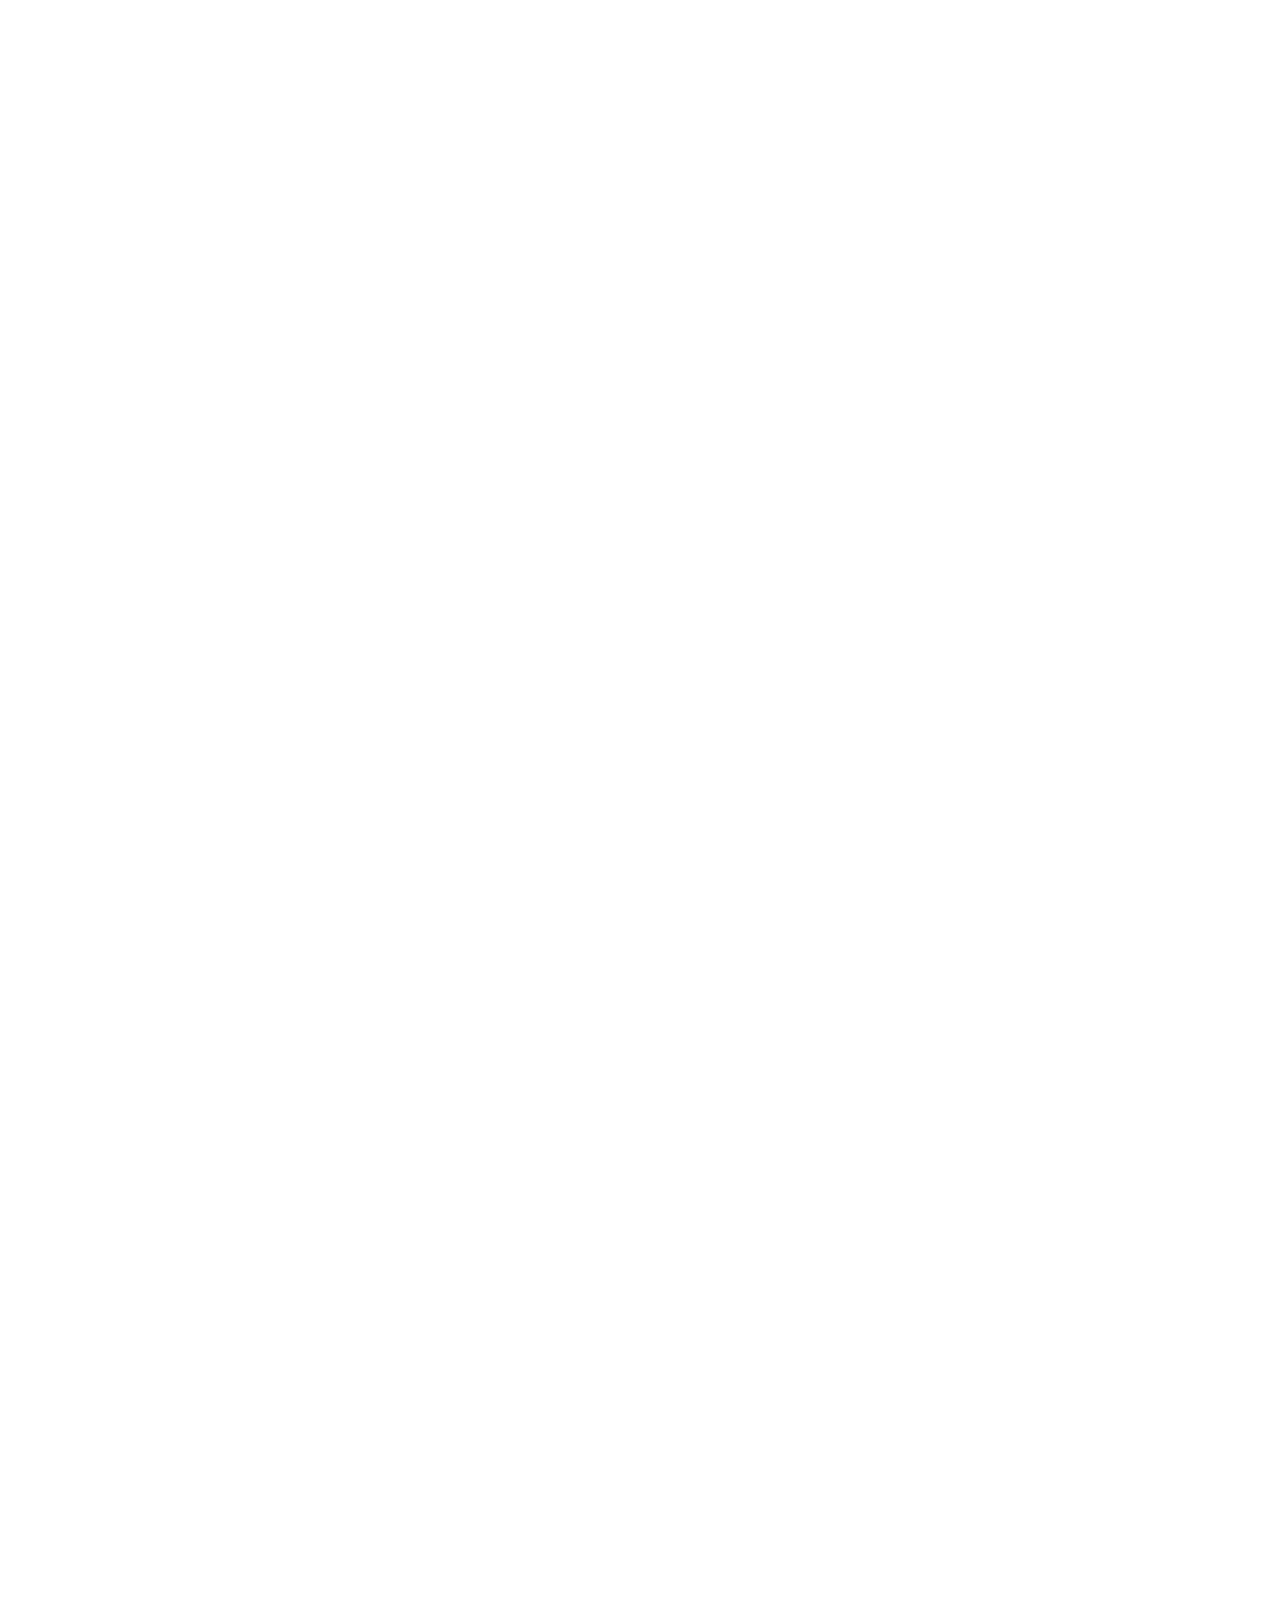
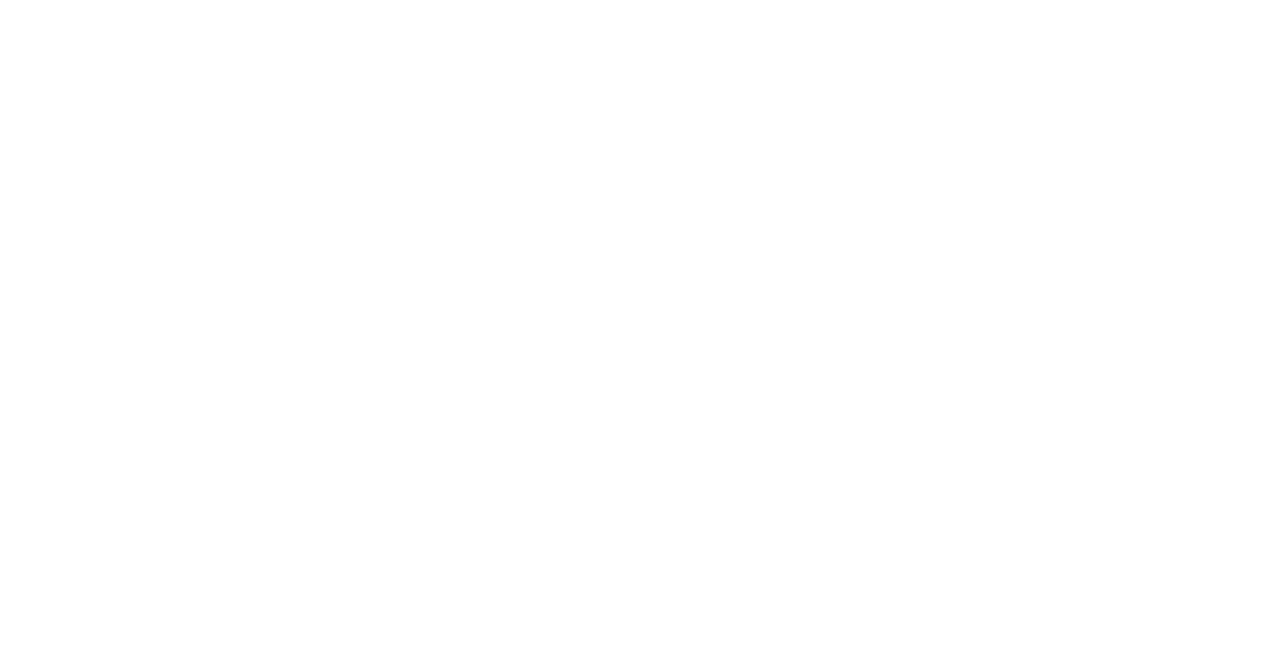
==== index.html @ 2db026e5 "Add files via upload" ====
<!-- mercury -->
<!DOCTYPE html>
<html lang="en">
  <head>
    <meta charset="UTF-8" />
    <meta name="viewport" content="width=75%, initial-scale=1.0">
    <title>Inner Solar System</title>
    <style>
      html,
body {
  width: 2000px;
  height: 2000px;;
}
div {
  width: 100%;
  height: 100%;
}
body {

  margin: 0;
  display: flex;
  align-items: center;
  justify-content: center;
  background-image: url('space1.jpeg');
  overflow: scroll;

}
.container {
  margin: 150px;
  font-size: 50px;
  width: 2500px;
  height: 2500px;
  position: absolute;
}
.sun {
  position: absolute;
  top: 1300px;
  left: 1300px;
  width: 200px;
  height: 200px;
}
.sunb {
  background-image: url("Sun.png");
  top: 0px;
  position: absolute;
  left: 0px;
  width: 150px;
  height: 150px;
  background-size: 100% 100%;
  filter: drop-shadow(0 0 50px yellow);
  animation: orbit 26.6s linear infinite;
}

.venus,
.mercury,
.earth,
.emoon,
.mars {
  position: absolute;
  border-style: solid;
  border-color: white transparent transparent transparent;
  border-width: 0.5px 0.5px 0 0;
  border-radius: 50%;
}
.mercury {
  top: 1095px;
  left: 1095px;
  width: 580px;
  height: 580px;
  animation: orbit 8.8s linear infinite;
  z-index: 4;
}
.venus {
  top: 860px;
  left: 860px;
  width: 1080px;
  height: 1080px;
  animation: orbit 819791.666663s linear infinite;
  z-index: 3;
}
.earth {
  top: 640px;
  left: 640px;
  width: 1500px;
  height: 1500px;
  animation: orbit 36.5s linear infinite;
  z-index: 2;
}
.emoon {
  top: 200px;
  right: 200px;
  width: 40px;
  height: 40px;
  animation: orbit 3s linear infinite;
  z-index: 1;
}

.mars {
  top: 409px;
  left: 409px;
  width: 1980px;
  height: 1980px;
  animation: orbit 68.7s linear infinite;
  z-index: 1;
}

.venus::before,
.mercury::before,
.earth::before,
.emoon::before,
.mars::before {
  content: "";
  position: absolute;
  border-radius: 50%;
}
.mercuryb {
  position: absolute;
  top: 80px;
  right: 80px;
  width: 10px;
  height: 10px;
  background-color: transparent;
  background-image: url('Mercury.png');
  background-repeat: no-repeat;
  animation: orbit 5.9s linear infinite;
  background-size: 100% 100%;
}

.mercuryb:hover {
  top: 110px;
  right: -130px;
  transform: scale(1.5);
}
.mercury::before {
  top: 85px;
  right: 85px;
  width: 0.2439px;
  height: 0.2439px;
  background-color: darkgray;
}
.venusb {
  position: absolute;
  top: 147px;
  right: 150px;
  width: 20px;
  height: 20px;
  background-color: transparent;
  background-image: url('venus.png');
  background-repeat: no-repeat;
  background-size: 100% 100%;
  animation: orbit 24.3s linear infinite;
}
.venusb:hover {
  transform: scale(1.5);
}
.venus::before {
  top: 155px;
  right: 155px;
  width: 6.0518px;
  height: 6.0518px;
  background-color: red;
}
.earthb {
  position: absolute;
  top: 210px;
  right: 209px;
  width: 21px;
  height: 21px;
  background-color: transparent;
  z-index: 5;
  background-image: url('earth.png');
  background-repeat: no-repeat;
  background-size: 100% 100%;
  animation: orbit 1s linear infinite;
}
.earthb:hover {
  position: absolute;
  background-color: transparent;
  background-image: url('earth.png');
  background-repeat: no-repeat;
  transform: scale(1.5);
}
.earth::before {
  top: 219px;
  right: 219px;
  width: 0.637px;
  height: 0.637px;
  background-color: aqua;
}
.emoon::before {
  top: 3px;
  right: 3px;
  width: 0.17374px;
  height: 0.17374px;
  background-color: silver;
}
.marsb {
  position: absolute;
  top: 273px;
  right: 260px;
  width: 50px;
  height: 50px;
  background-image: url('mars.png');
  background-repeat: no-repeat;
  background-size: 100% 100%;
  animation: orbit 1.025s linear infinite;
}
.marsb:hover {
  transform: scale(1.5);
}
.mars::before {
  top: 3px;
  right: 3px;
  width: 0.2439px;
  height: 0.24394px;
  background-color: orangered;
}
@keyframes orbit {
  to {
    transform: rotate(360deg);
  }
}

    </style>
  </head>
  <body>
    <div class="container">
      <a href="https://solarsystem.nasa.gov/planets/sun/overview/"
        ><div class="sun">
          <div class="sunb"></div></div
      ></a>
      <div class="mercury">
        <a href="https://solarsystem.nasa.gov/planets/mercury/overview/"
          ><div class="mercuryb"></div>
        </a>
      </div>
      <div class="venus">
        <a href="https://solarsystem.nasa.gov/planets/venus/overview/"
          ><div class="venusb"></div
        ></a>
      </div>
      <div class="earth">
        <a href="https://solarsystem.nasa.gov/planets/earth/overview/"
          ><div class="earthb"></div
        ></a>
        <div class="emoon"></div>
      </div>
      <div class="mars">
        <a href="https://solarsystem.nasa.gov/planets/mars/overview/"
          ><div class="marsb"></div
        ></a>
      </div>
    </div>
  </body>
</html>
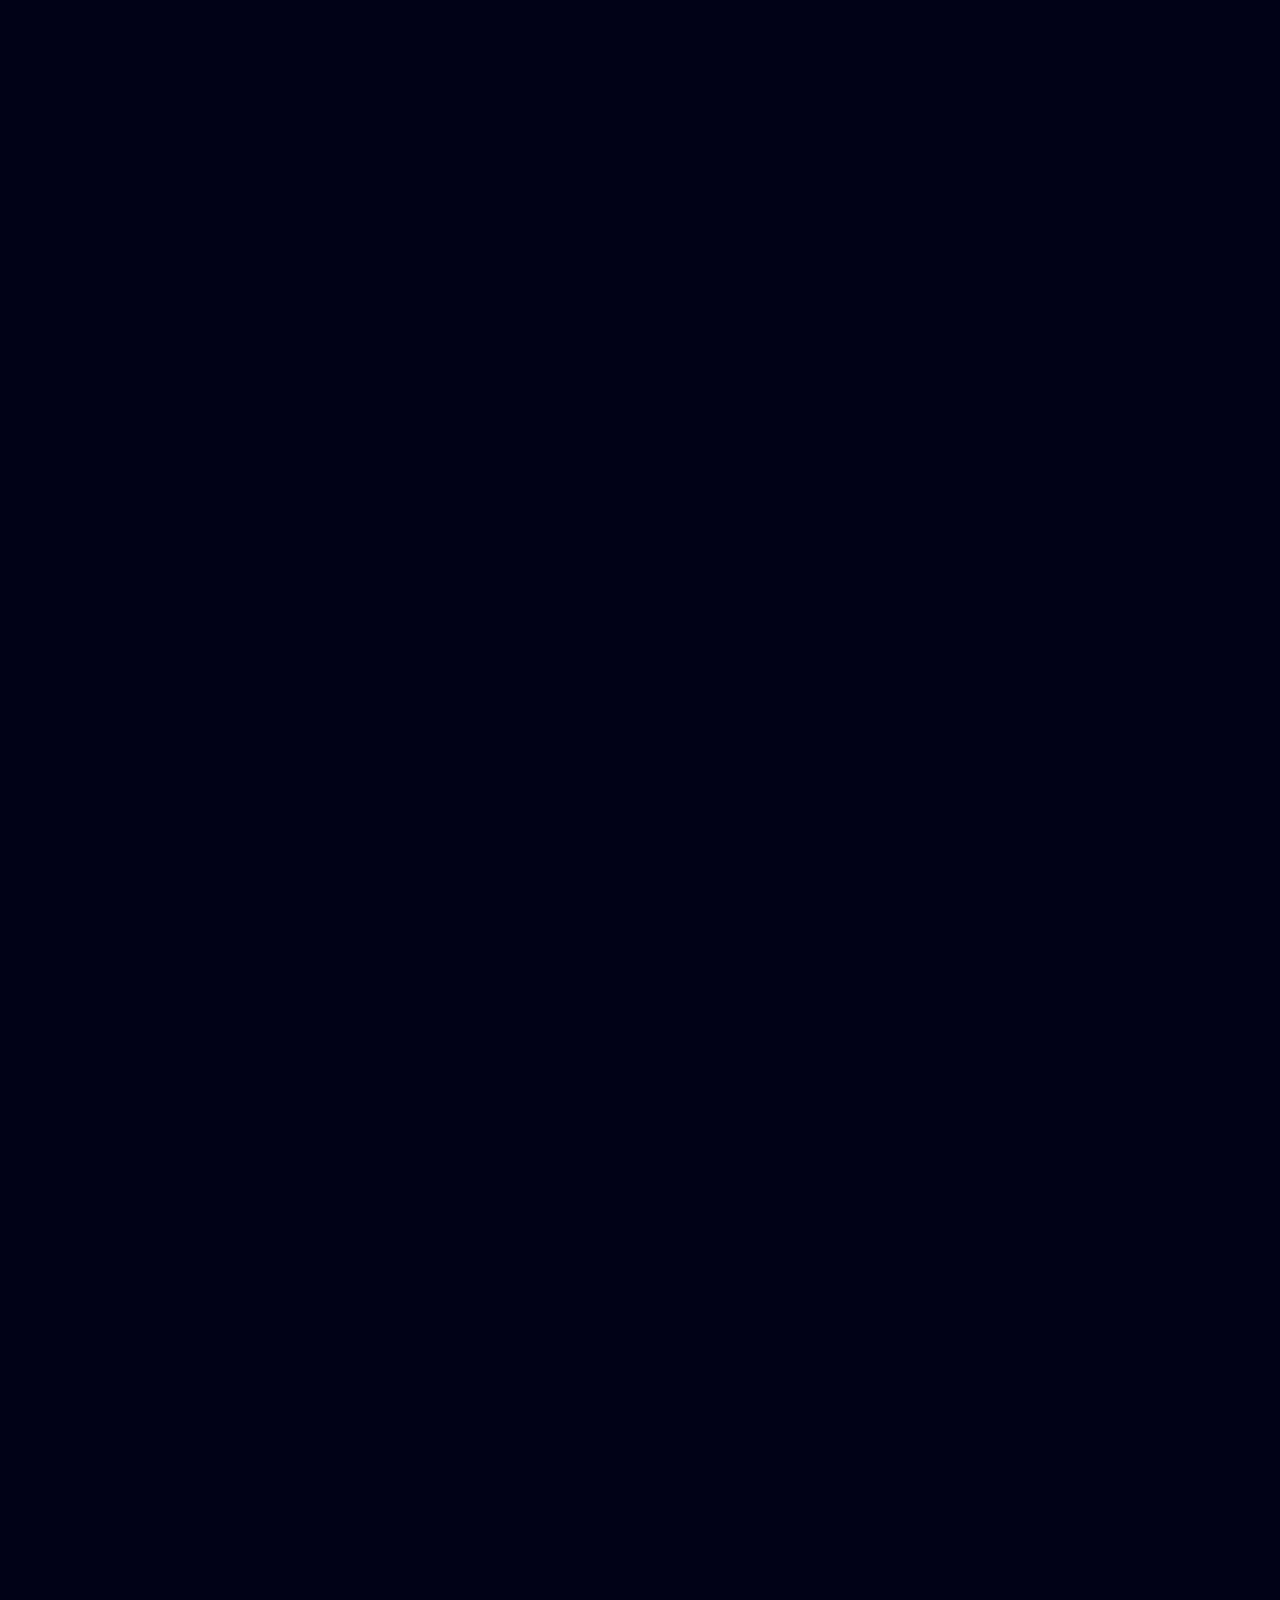
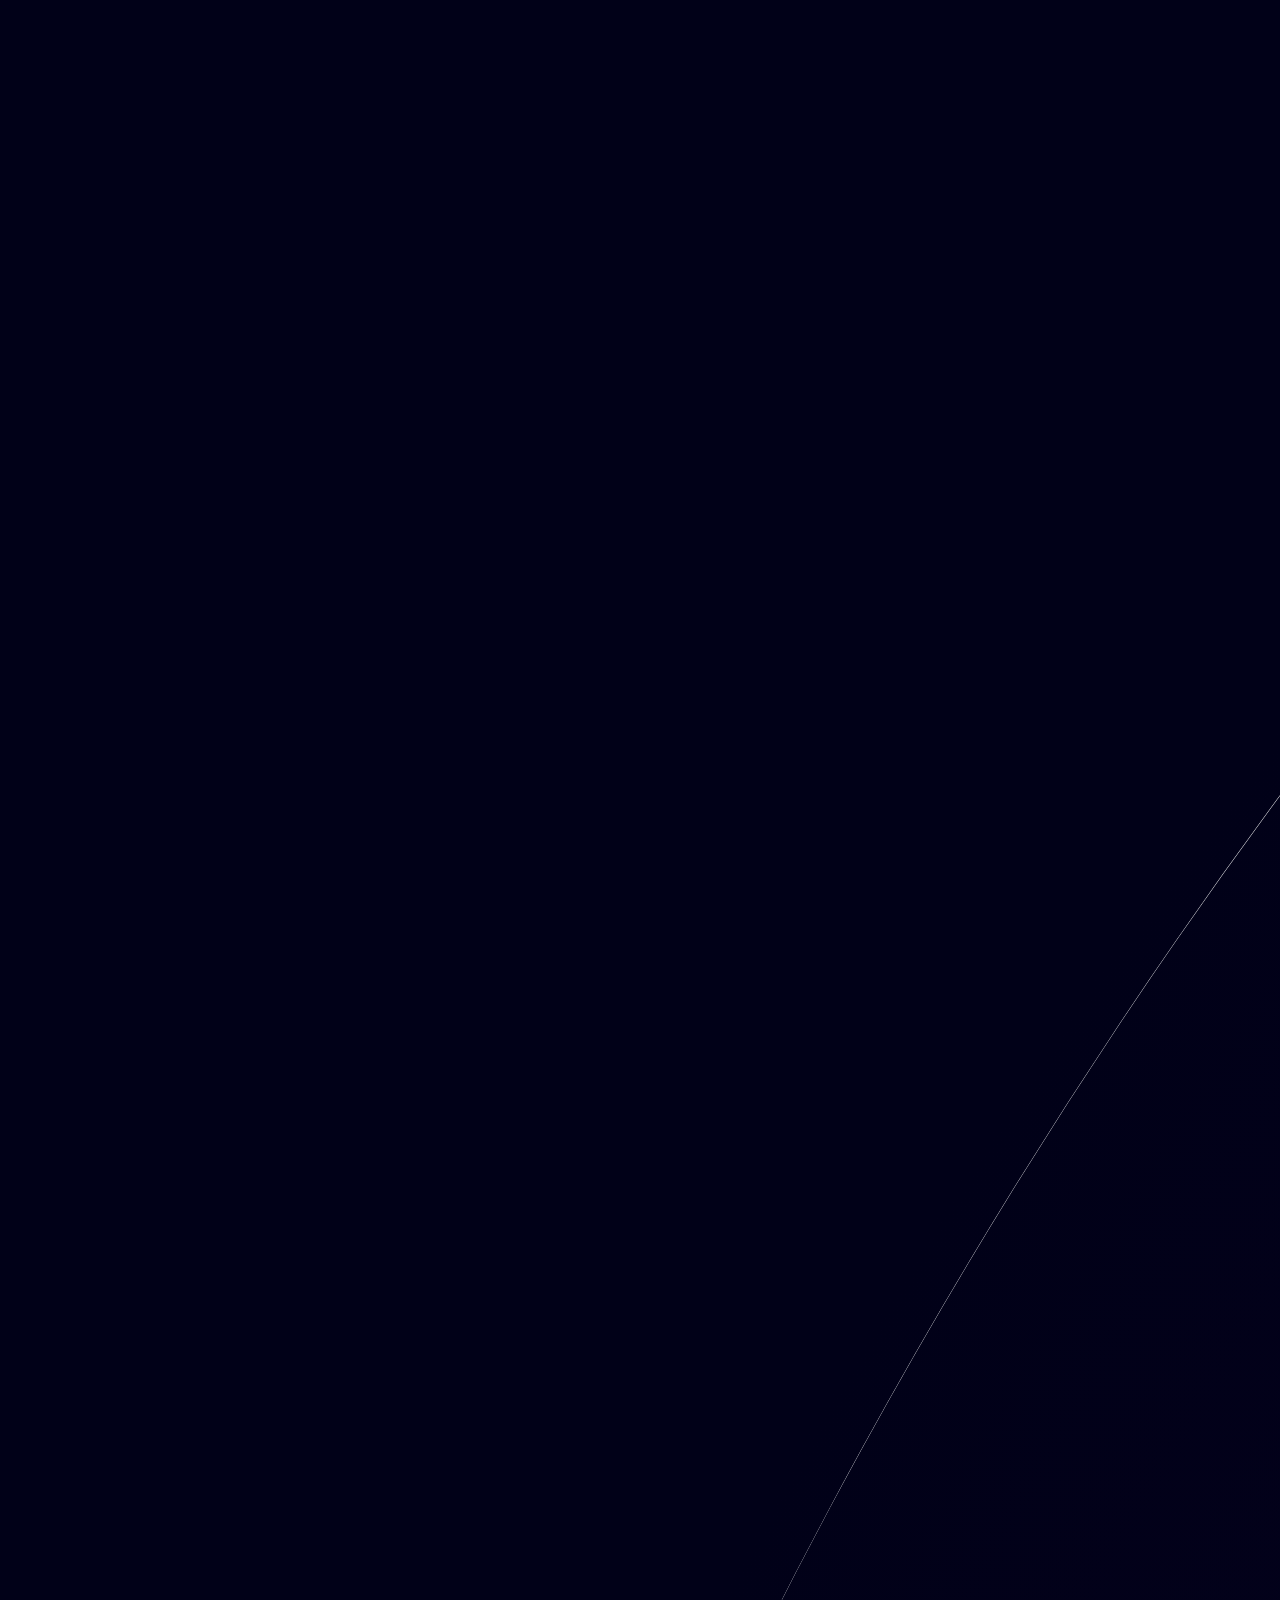
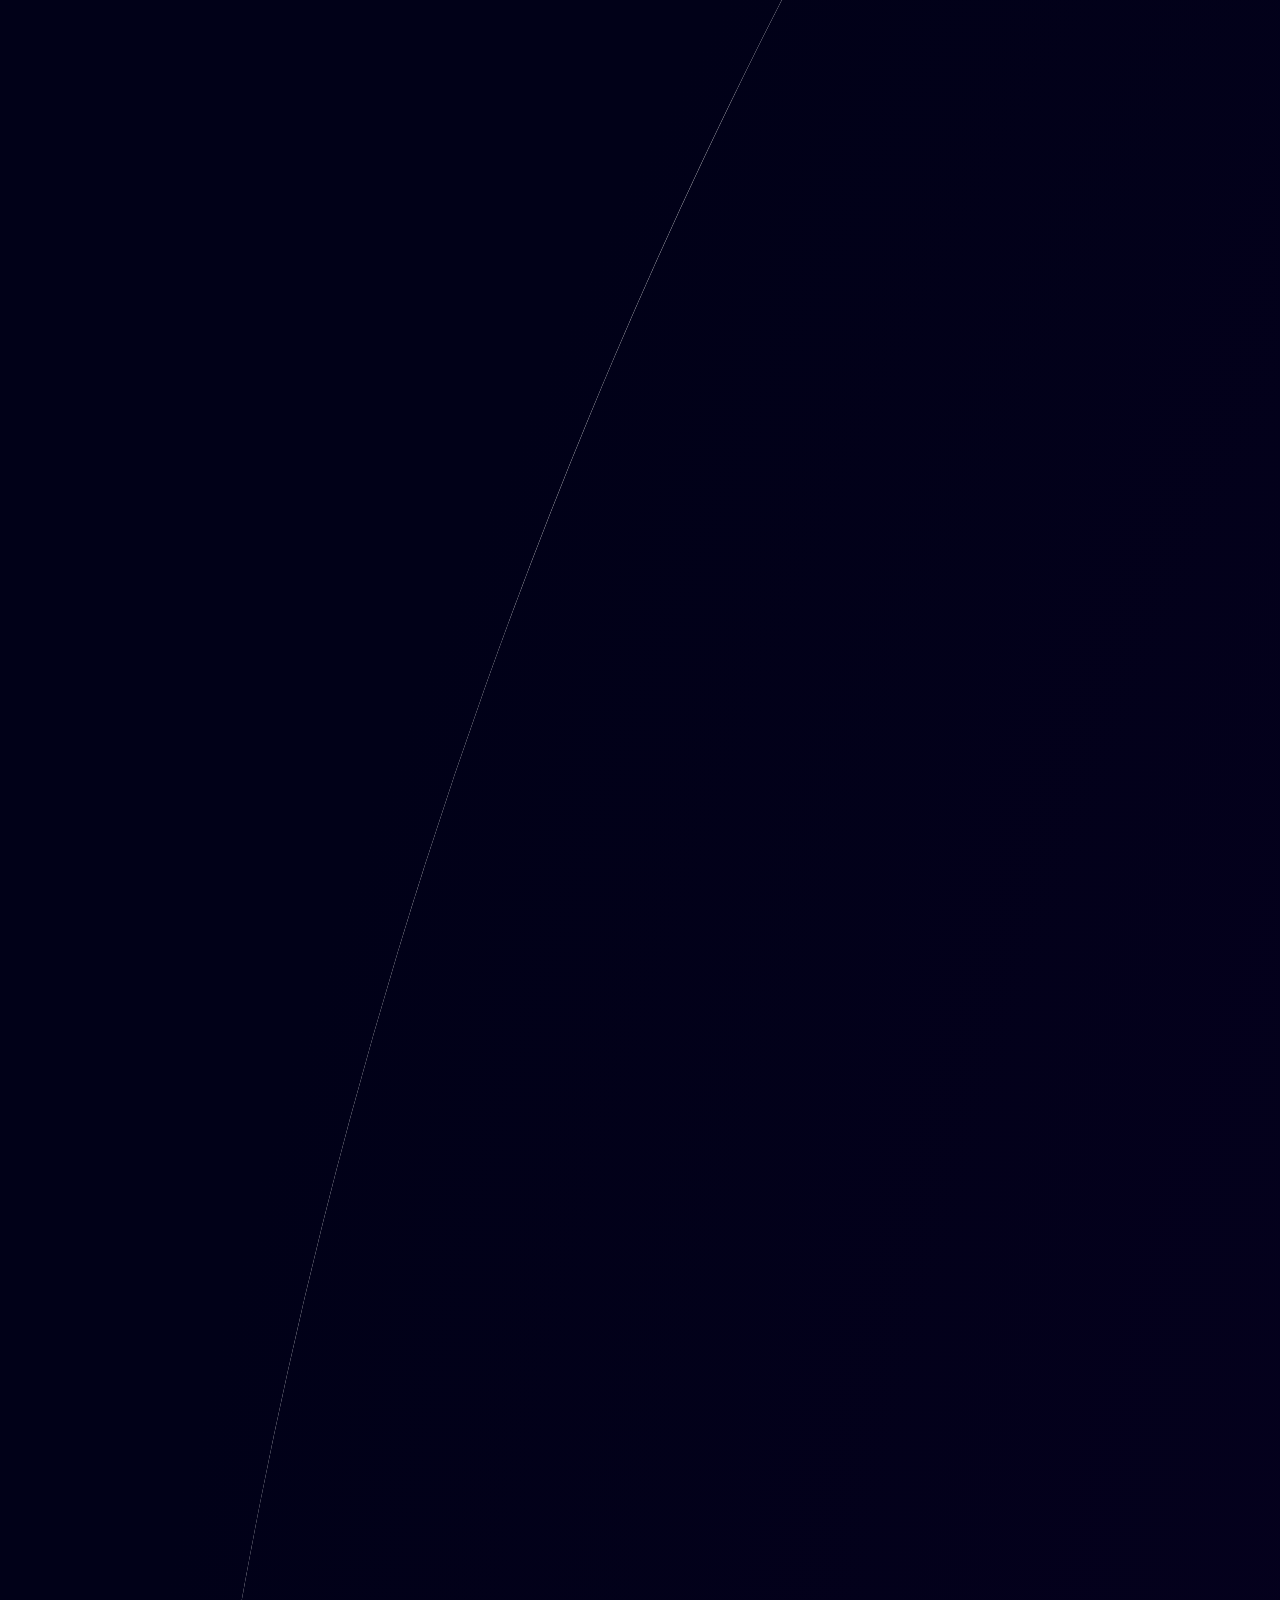
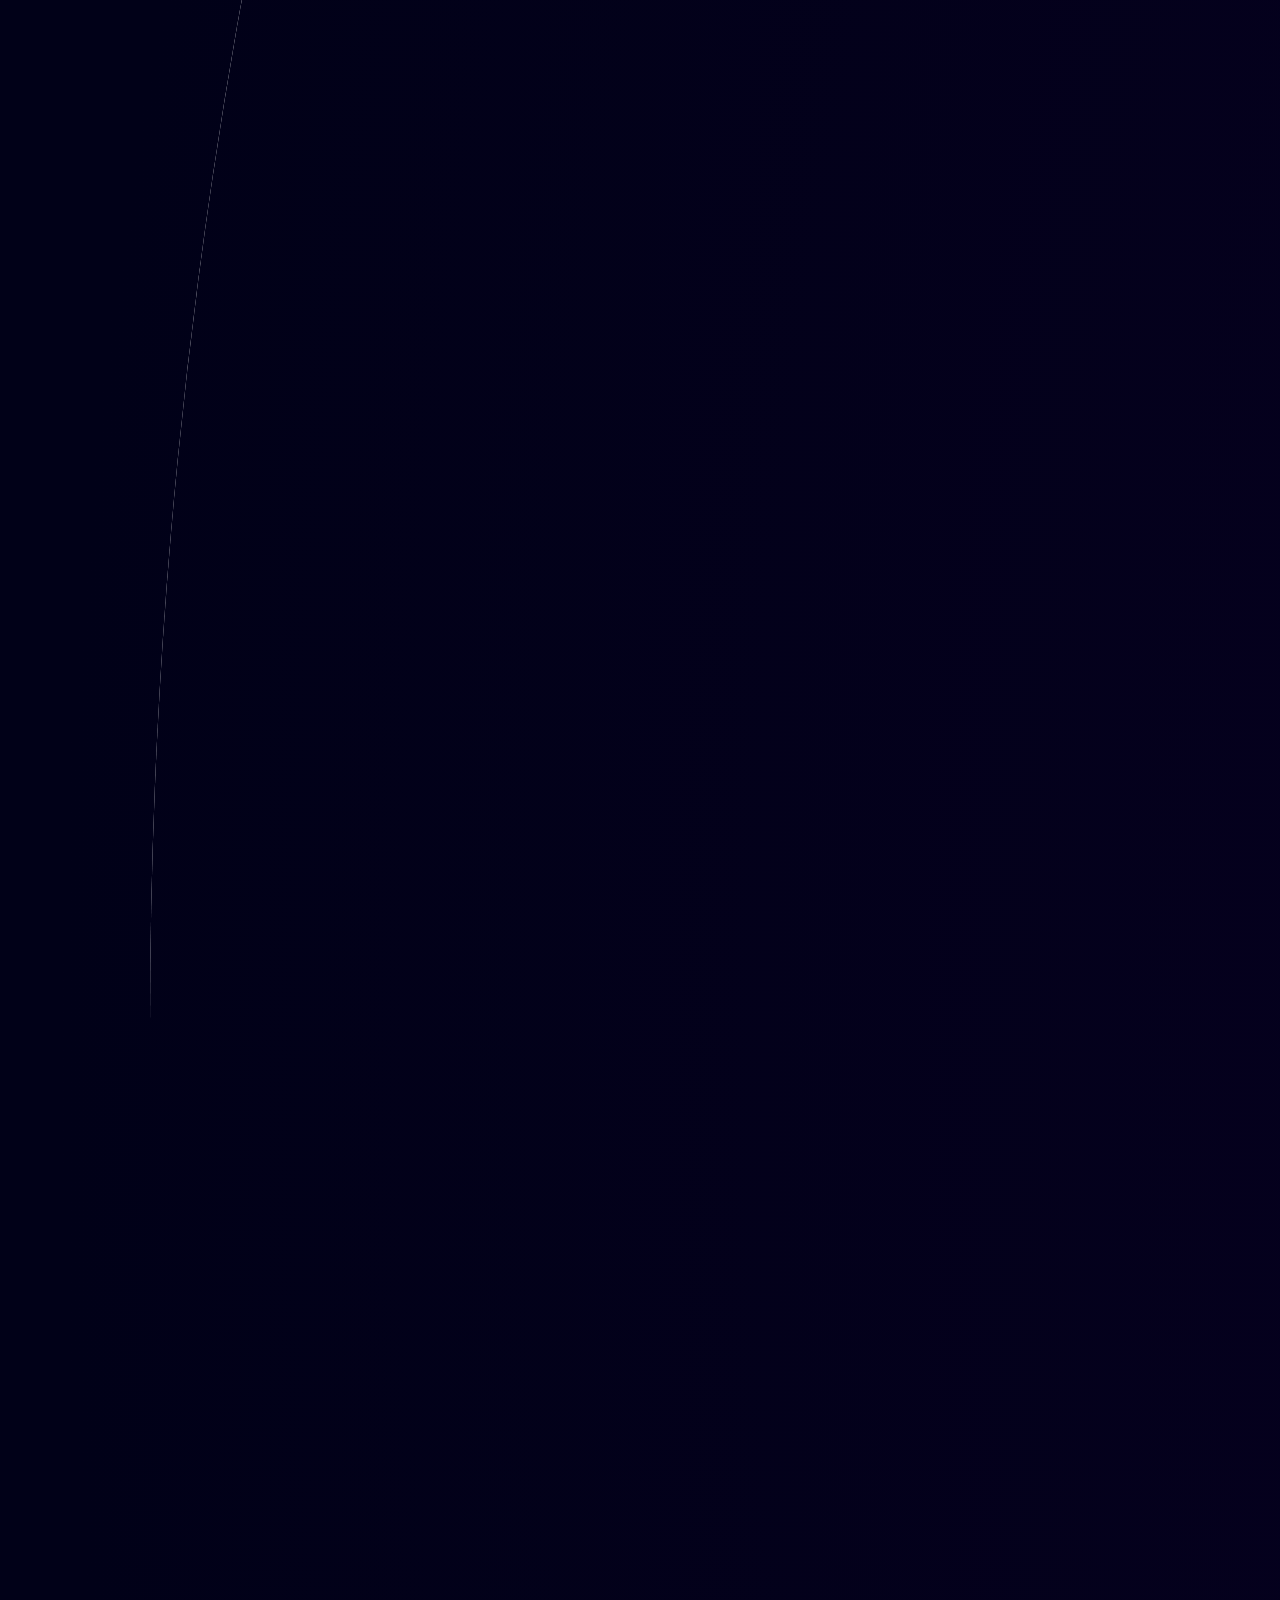
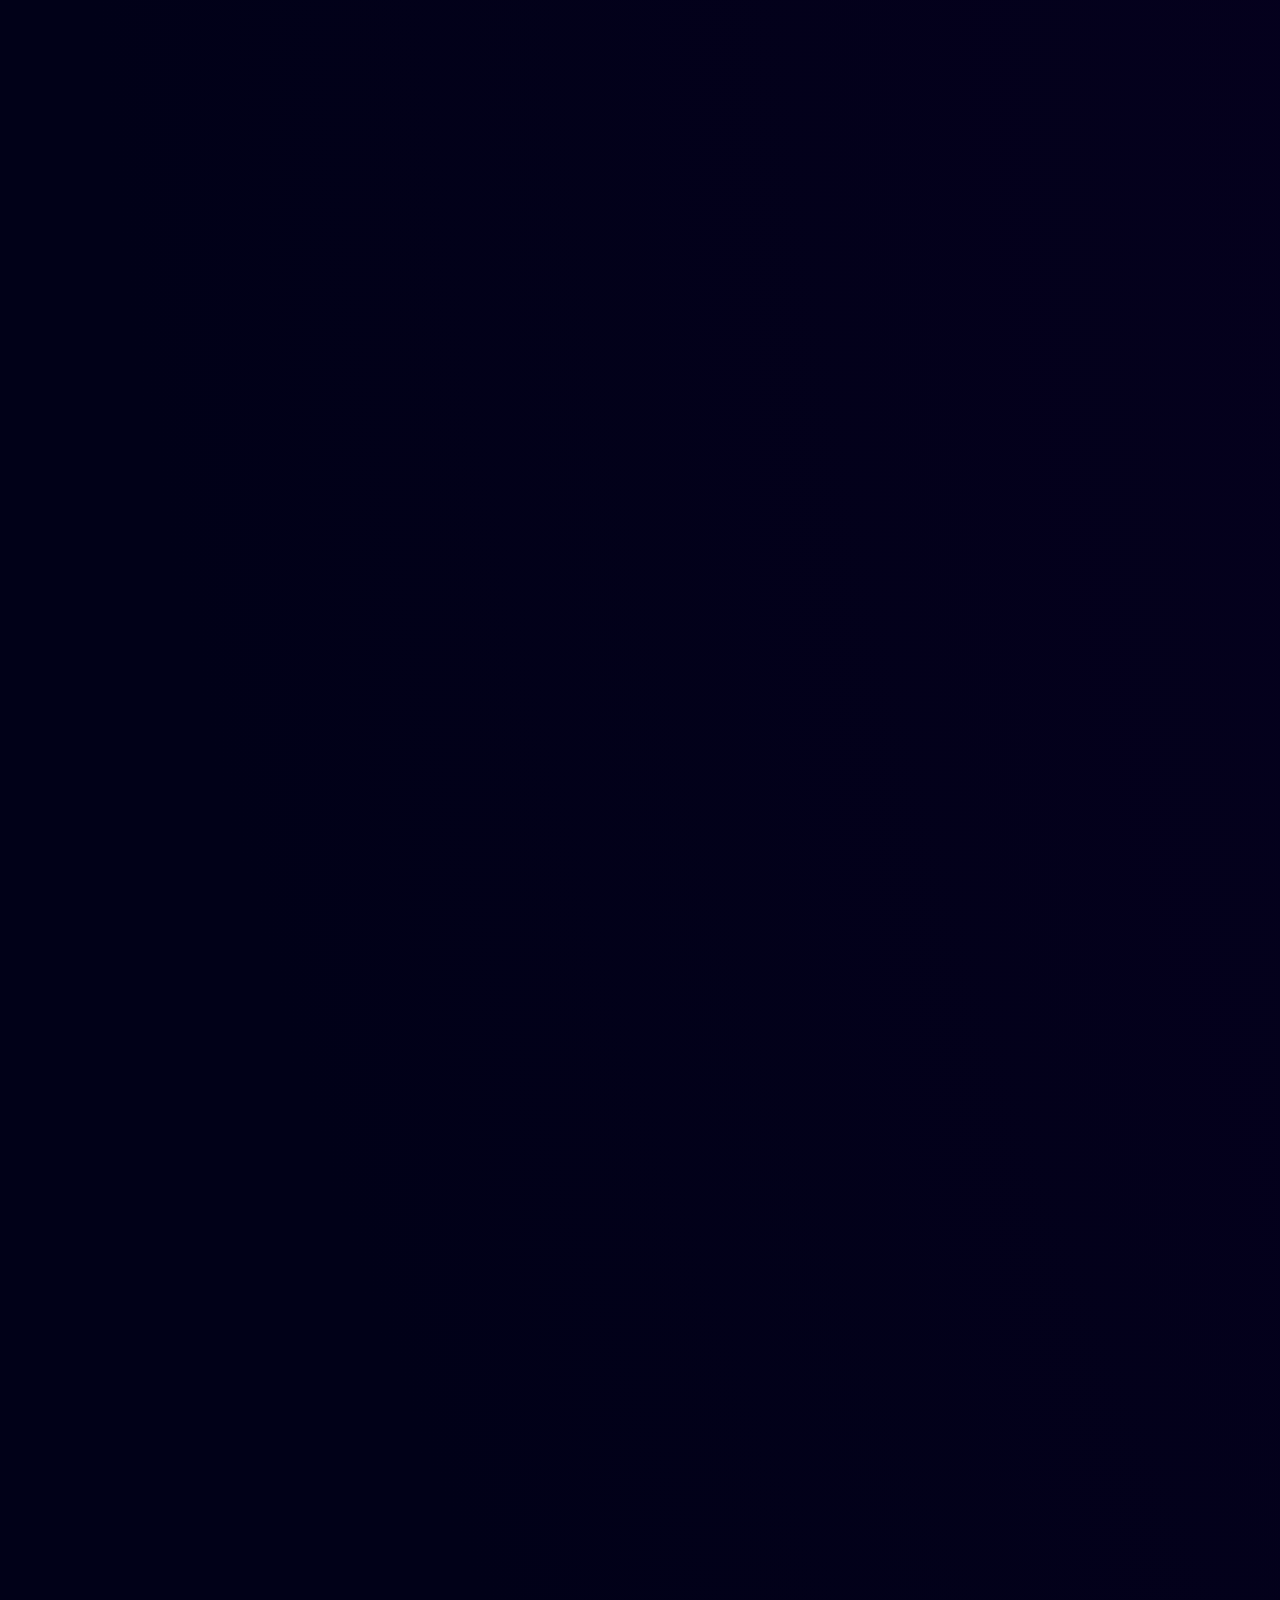
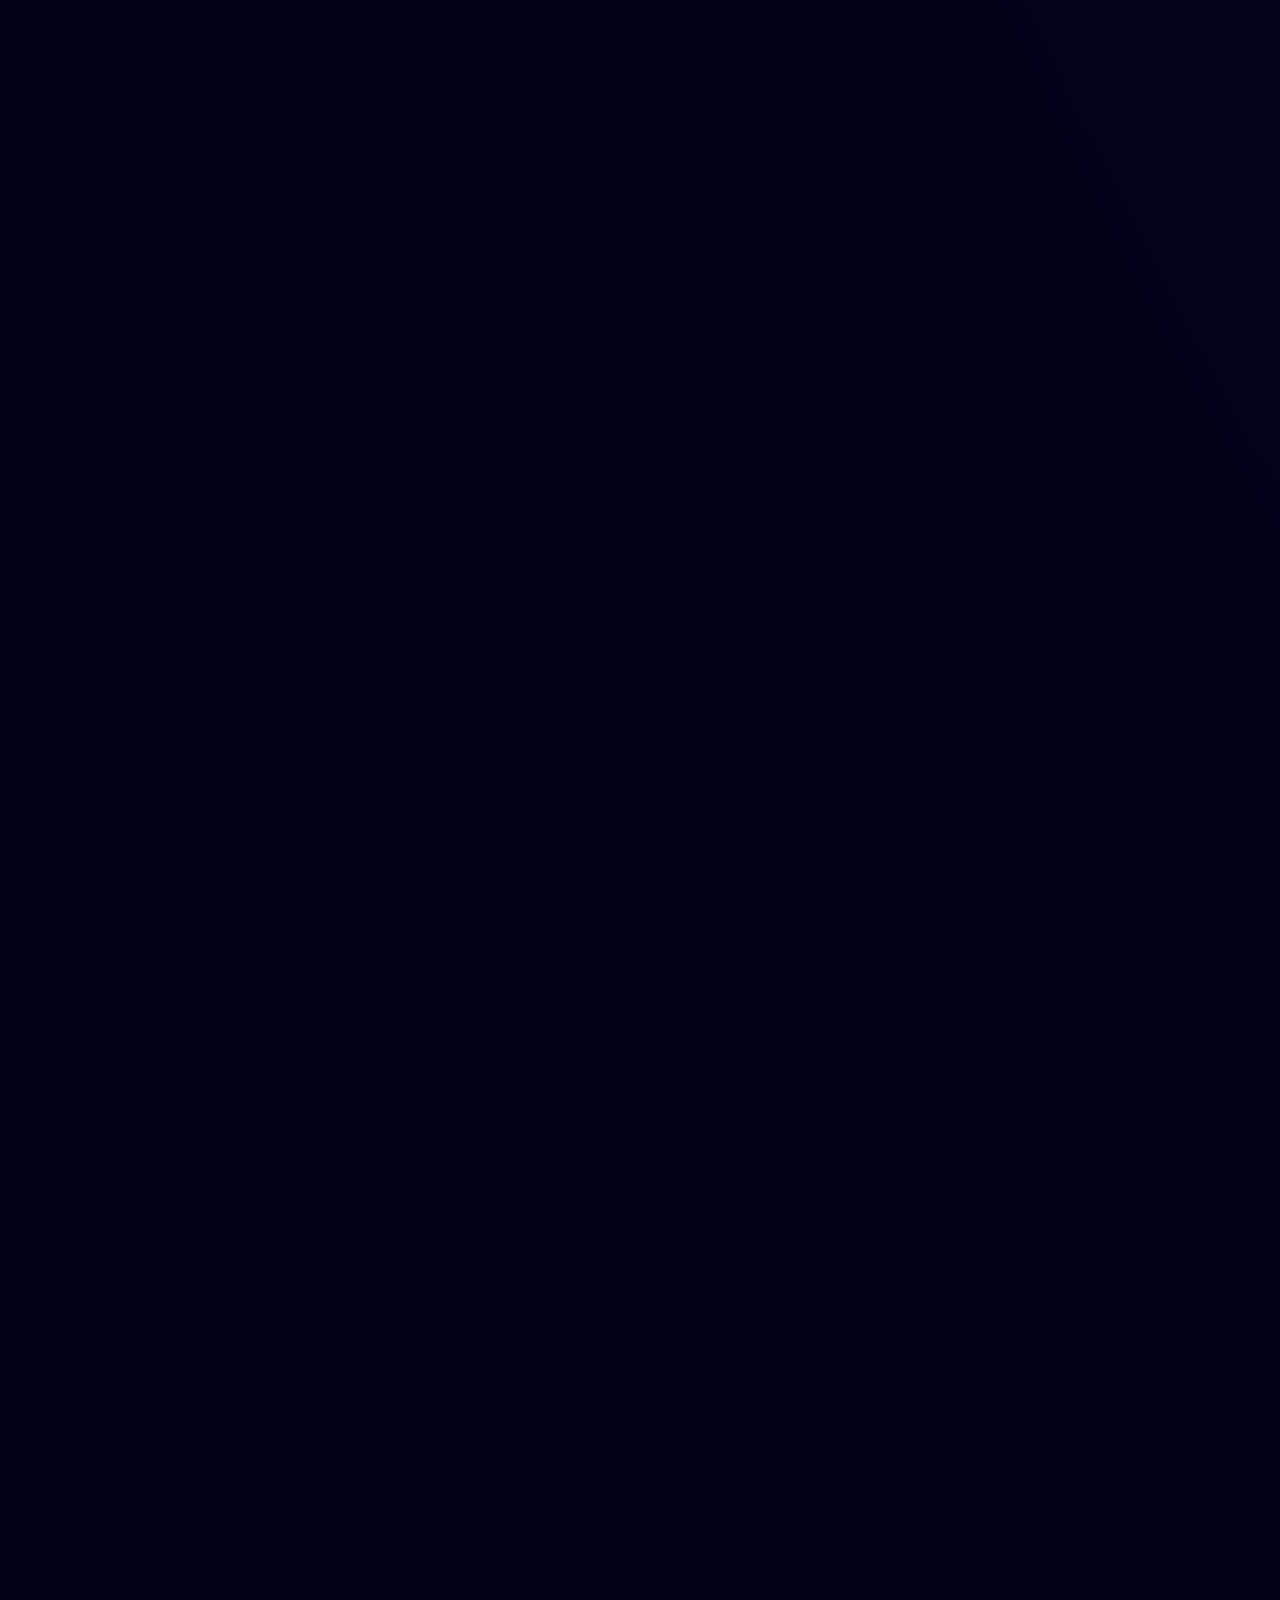
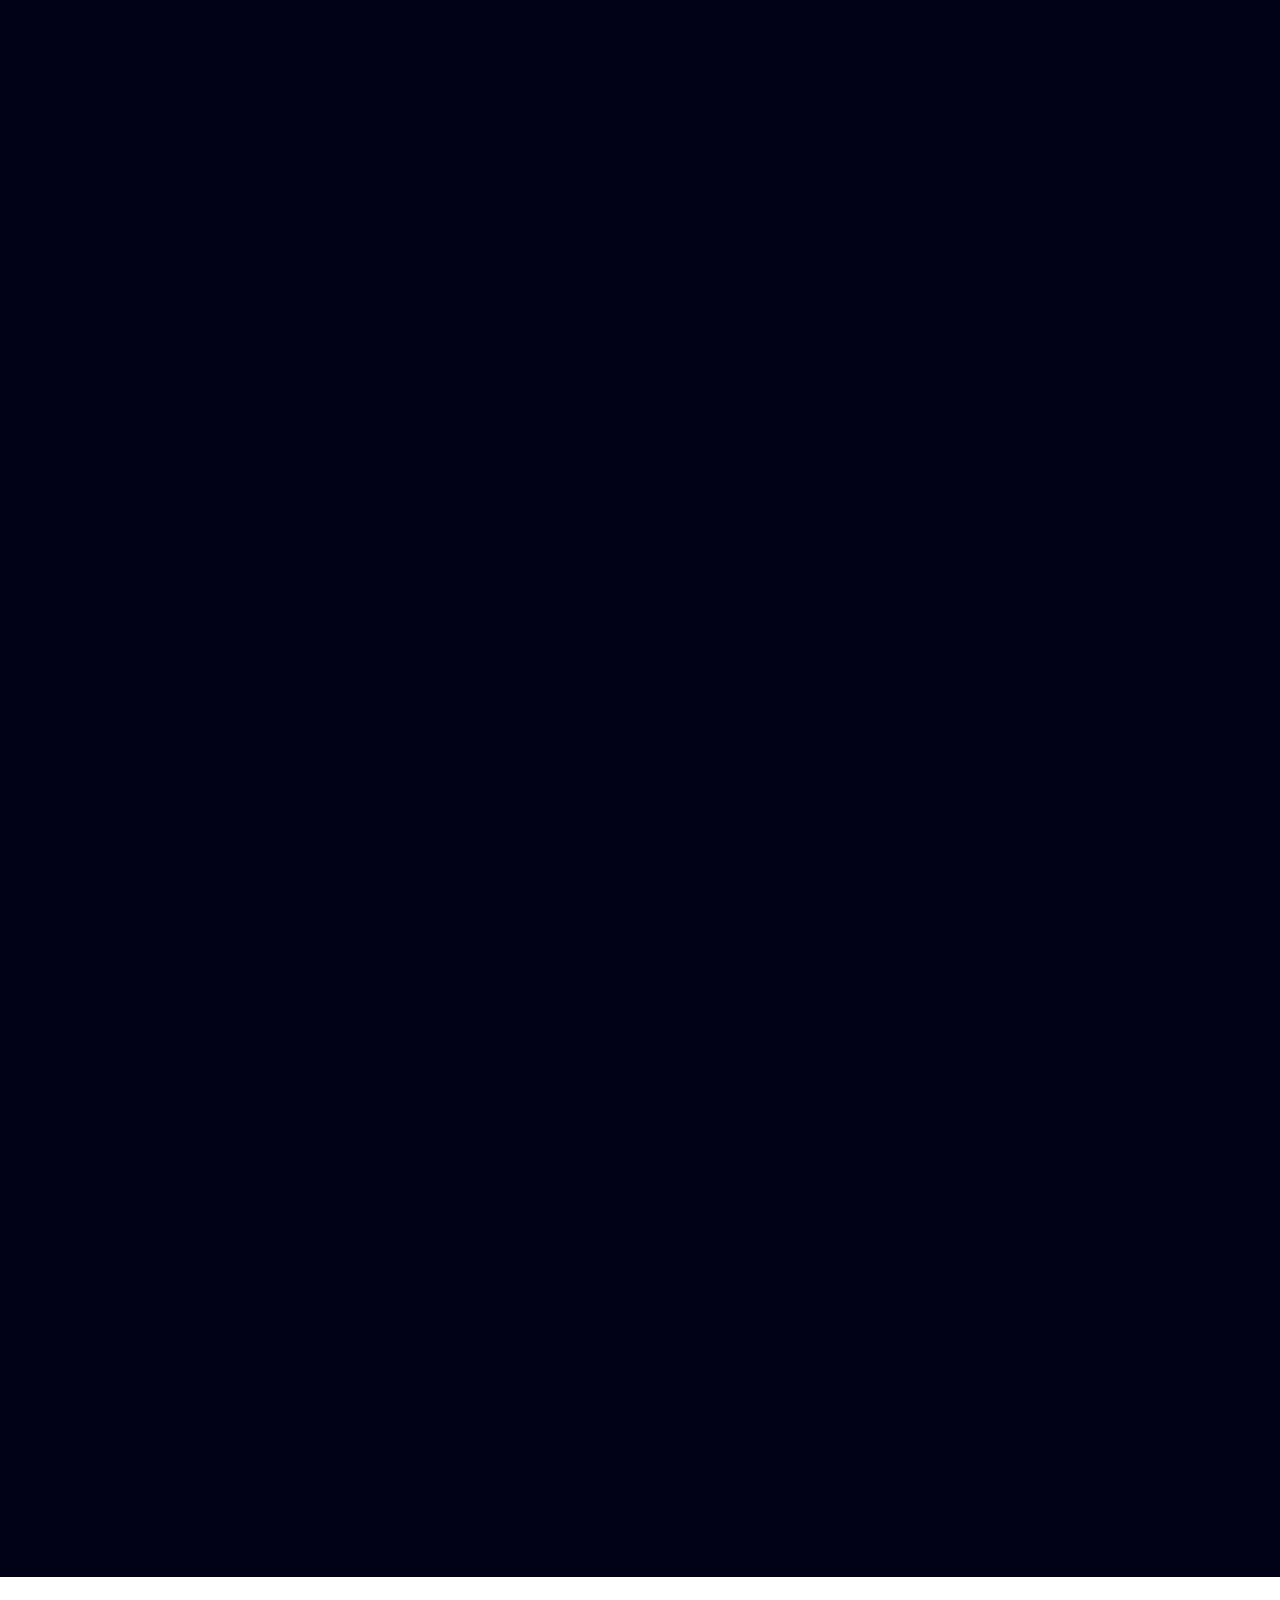
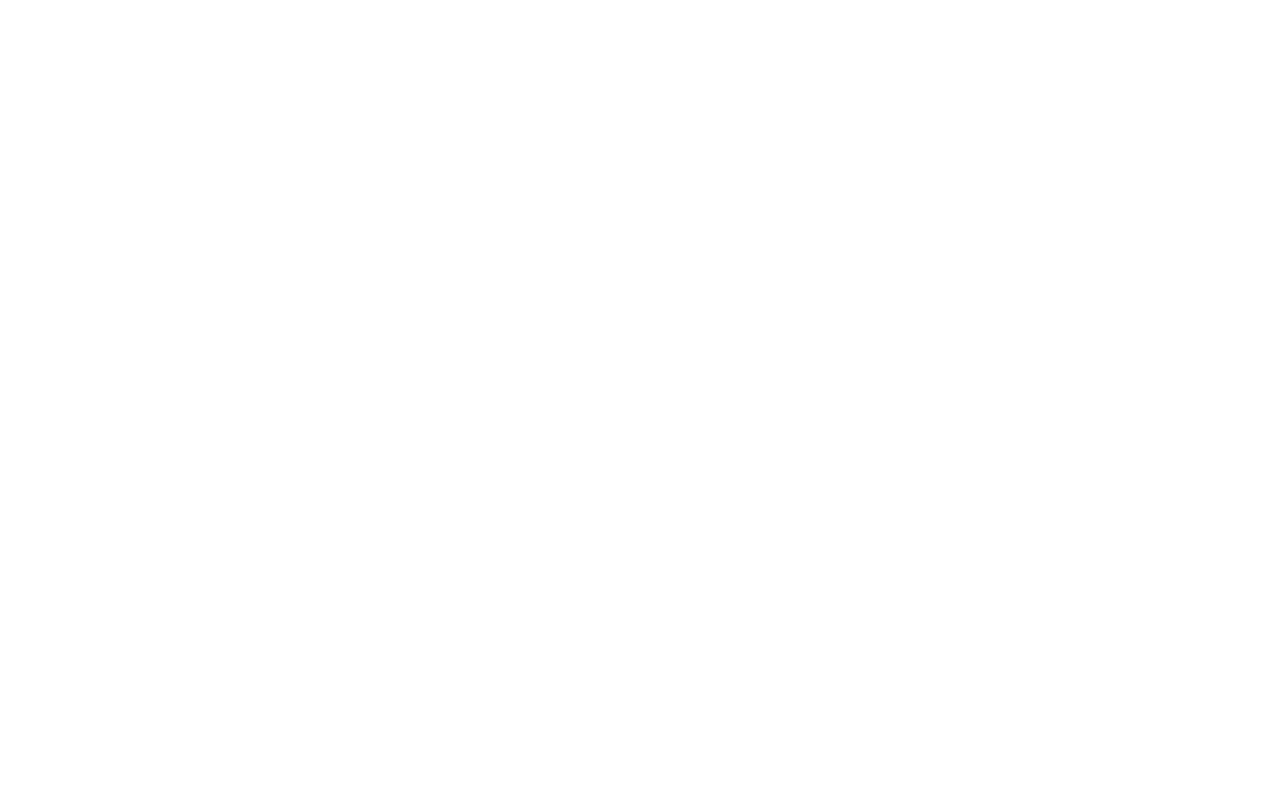
==== commit 03c0f4a9: "Add files via upload" ====
--- a/index.html
+++ b/index.html
@@ -3,33 +3,37 @@
 <html lang="en">
   <head>
     <meta charset="UTF-8" />
-    <meta name="viewport" content="width=75%, initial-scale=1.0">
+    <meta name="viewport" content="width=device-width, initial-scale=1.0" />
     <title>Inner Solar System</title>
     <style>
       html,
 body {
-  width: 2000px;
-  height: 2000px;;
-}
-div {
-  width: 100%;
-  height: 100%;
-}
+  width: 10000px;
+  height: 4000px;;
+}
+
 body {
-
+  position: absolute;
+  left: -1500px;
+  width: 12000px;
+  height: 12000px;
   margin: 0;
   display: flex;
   align-items: center;
   justify-content: center;
-  background-image: url('space1.jpeg');
+  background-repeat: no-repeat;
+  background-size: 119% 293%;
+  background-image: radial-gradient(rgb(40, 31, 1) 1%,rgb(22, 24, 52) 3%, rgb(12, 0, 40) 25%, rgb(1, 1, 24) 70%);
   overflow: scroll;
 
 }
 .container {
   margin: 150px;
   font-size: 50px;
-  width: 2500px;
-  height: 2500px;
+  width: 12000px;
+  left: -500px;
+  top:-200px;
+  height: 12000px;
   position: absolute;
 }
 .sun {
@@ -50,16 +54,39 @@
   filter: drop-shadow(0 0 50px yellow);
   animation: orbit 26.6s linear infinite;
 }
-
+.innersolar{
+  position: absolute;
+  top: 4550px;
+  left: 6406px;
+  width: 1980px;
+  height: 1980px;
+}
 .venus,
 .mercury,
 .earth,
 .emoon,
-.mars {
+.mars ,
+.jupiter,
+.saturn,
+.uranus,
+.neptune{
   position: absolute;
   border-style: solid;
   border-color: white transparent transparent transparent;
   border-width: 0.5px 0.5px 0 0;
+  border-radius: 50%;
+}
+.saturnrings1,
+.saturnrings2,
+.saturnrings3,
+.saturnrings4,
+.saturnrings5,
+.saturnrings6,
+.saturnrings7{
+  position: absolute;
+  border-style: solid;
+  border-color: rgb(103, 83, 83);
+  border-width: 10.9px;
   border-radius: 50%;
 }
 .mercury {
@@ -68,7 +95,7 @@
   width: 580px;
   height: 580px;
   animation: orbit 8.8s linear infinite;
-  z-index: 4;
+  z-index: 8;
 }
 .venus {
   top: 860px;
@@ -76,7 +103,7 @@
   width: 1080px;
   height: 1080px;
   animation: orbit 819791.666663s linear infinite;
-  z-index: 3;
+  z-index: 7;
 }
 .earth {
   top: 640px;
@@ -84,7 +111,7 @@
   width: 1500px;
   height: 1500px;
   animation: orbit 36.5s linear infinite;
-  z-index: 2;
+  z-index: 6;
 }
 .emoon {
   top: 200px;
@@ -92,7 +119,7 @@
   width: 40px;
   height: 40px;
   animation: orbit 3s linear infinite;
-  z-index: 1;
+  z-index: 5;
 }
 
 .mars {
@@ -101,14 +128,118 @@
   width: 1980px;
   height: 1980px;
   animation: orbit 68.7s linear infinite;
+  z-index: 5;
+}
+.jupiter{
+  top: 4150px;
+  left: 5920px;
+  width: 3616px;
+  height: 3616px;
+  animation: orbit 433.3s linear infinite;
+  z-index: 4;
+
+}
+.saturn{
+  top: 3149px;
+  left: 4990px;
+  width: 5518px;
+  height: 5518px;
+  animation: orbit 1075.9s linear infinite;
+  position: absolute;
+  z-index:3;
+
+}
+.saturnrings1 {
+  top: 700px;
+  right: 700px;
+  width: 200px;
+  height: 200px;
+  animation: orbit 0.5s linear infinite;
+  position: absolute;
+  z-index: 3;
+}
+.saturnrings2 {
+  top: 724px;
+  right: 728px;
+  width: 130px;
+  height: 130px;
+  animation: orbit 0.6s linear infinite;
+  position: absolute;
+  z-index: 3;
+}
+.saturnrings3 {
+  top: 735px;
+  right: 730px;
+  width: 140px;
+  height: 140px;
+  animation: orbit 0.7s linear infinite;
+  position: absolute;
+  z-index: 3;
+}
+.saturnrings4 {
+  top: 720px;
+  right: 710px;
+  width: 170px;
+  height: 170px;
+  animation: orbit 0.9s linear infinite;
+  position: absolute;
+  z-index: 3;
+}
+.saturnrings5 {
+  top: 740px;
+  right: 735px;
+  width: 120px;
+  height: 120px;
+  animation: orbit 0.5s linear infinite;
+  position: absolute;
+  z-index: 3;
+}
+.saturnrings6 {
+  top: 710px;
+  position: absolute;
+  right: 710px;
+  width: 180px;
+  height: 180px;
+  animation: orbit 0.2s linear infinite;
+  z-index: 3;
+}
+.saturnrings7 {
+  top: 720px;
+  right: 720px;
+  width: 160px;
+  height: 160px;
+  animation: orbit 0.4s linear infinite;
+  position: absolute;
+  z-index: 3;
+}
+.uranus{
+  top: 1690px;
+  left: 3490px;
+  width: 8518px;
+  height: 8518px;
+  animation: orbit 3068.7s linear infinite;
+  z-index: 2;
+
+}
+.neptune{
+  top: 110px;
+  left: 2000px;
+  width: 11518px;
+  height: 11528px;
+  animation: orbit 6019.0s linear infinite;
   z-index: 1;
-}
-
+
+
+}
 .venus::before,
 .mercury::before,
 .earth::before,
 .emoon::before,
-.mars::before {
+.mars::before,
+.jupiter::before,
+.saturn::before,
+.uranus::before,
+.neptune::before{
   content: "";
   position: absolute;
   border-radius: 50%;
@@ -215,6 +346,63 @@
   height: 0.24394px;
   background-color: orangered;
 }
+
+.jupiterb {
+  position: absolute;
+  top: 491px;
+  right: 474px;
+  width: 110px;
+  height: 110px;
+  background-image: url('jupiter.png');
+  background-repeat: no-repeat;
+  background-size: 100% 100%;
+  animation: orbit 0.41375s linear infinite;
+}
+.jupiterb:hover {
+  transform: scale(1.5);
+}
+.saturnb {
+  position: absolute;
+  top: 758px;
+  right: 757px;
+  width: 90px;
+  height: 90px;
+  background-image: url('saturn.png');
+  background-repeat: no-repeat;
+  background-size: 100% 100%;
+  animation: orbit 0.4458333s linear infinite;
+}
+.saturnb:hover {
+  transform: scale(1.5);
+}
+.uranusb {
+  position: absolute;
+  top: 1200px;
+  right: 1200px;
+  width: 85px;
+  height: 85px;
+  background-image: url('uranus.png');
+  background-repeat: no-repeat;
+  background-size: 100% 100%;
+  animation: orbit 0.725s linear infinite;
+}
+.uranusb:hover {
+  transform: scale(1.5);
+}
+.neptuneb {
+  position: absolute;
+  top: 1650px;
+  right: 1650px;
+  width: 70px;
+  height: 70px;
+  background-image: url('neptune.png');
+  background-repeat: no-repeat;
+  background-size: 100% 100%;
+  animation: orbit 0.666s linear infinite;
+}
+.neptuneb:hover {
+  transform: scale(1.5);
+}
 @keyframes orbit {
   to {
     transform: rotate(360deg);
@@ -225,6 +413,7 @@
   </head>
   <body>
     <div class="container">
+      <div class="innersolar">
       <a href="https://solarsystem.nasa.gov/planets/sun/overview/"
         ><div class="sun">
           <div class="sunb"></div></div
@@ -251,5 +440,26 @@
         ></a>
       </div>
     </div>
+      <div class="jupiter">
+        <div class="jupiterb"></div>
+      </div>
+      <div class="saturn">
+        <div class="saturnb"></div>
+        <div class="saturnrings1"></div>
+        <div class="saturnrings2"></div>
+        <div class="saturnrings3"></div>
+        <div class="saturnrings4"></div>
+        <div class="saturnrings5"></div>
+        <div class="saturnrings6"></div>
+        <div class="saturnrings7"></div>
+
+      </div>
+      <div class="uranus">
+        <div class="uranusb"></div>
+      </div>
+      <div class="neptune">
+        <div class="neptuneb"></div>
+      </div>
+    </div>
   </body>
 </html>
